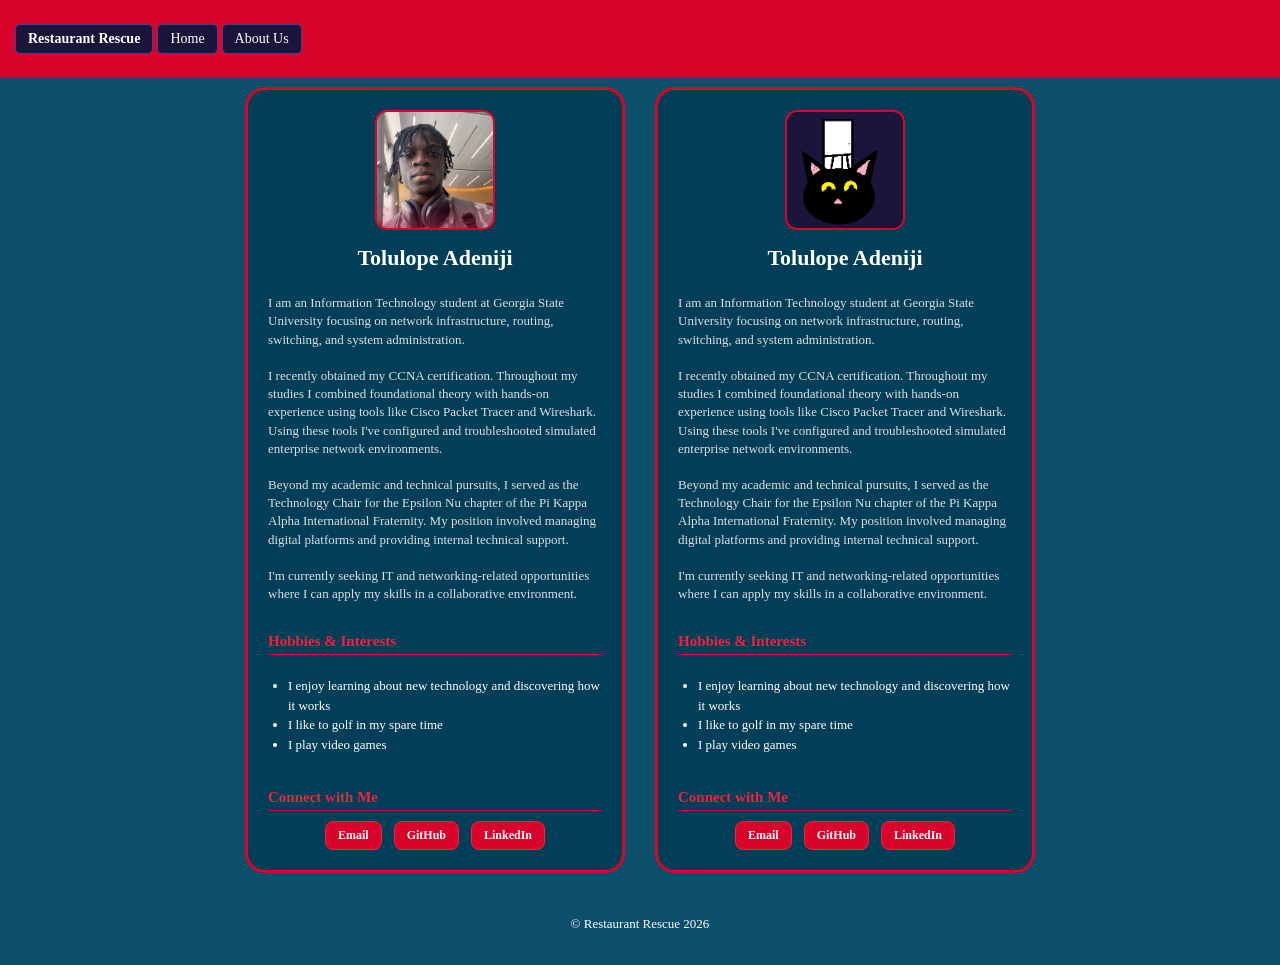
==== about.html @ b9311e80 "Added about me page" ====
<!DOCTYPE html>
<html lang="en">
<head>
    <meta charset="UTF-8">
    <meta name="viewport" content="width=device-width, initial-scale=1.0">
    <meta name="description" content="About the creators of Restaurant Rescue">
    <title>About Us - Restaurant Rescue</title>
    <link rel="stylesheet" href="about.css"> 
</head>
<body class="body">
    <!-- Nav Bar -->
    <header>
        <nav>
          <h1 id="nav-title">Restaurant Rescue</h1>
           
          <div class="nav-buttons">
              <a href="index.html" class="nav-link">
                 <div class="nav-button">Home</div>
              </a>

               <a href="about.html" class="nav-link">
                 <div class="nav-button">About Us</div>
               </a>      
            </div>
        </nav>
    </header>
    
    <!-- Main Content -->
    <main>
        <section class="grid-layout" >
            <div class="about-container">
                
                <!-- Tolu -->
                <div class="card">
                    <div class="image">
                        <img src="selfies/tolu.JPG" alt="Selfie of Tolu Adeniji">
                    </div>
                    <div class="profile">
                        <h2>Tolulope Adeniji</h2>
                        <p class="bio">I am an Information Technology student at Georgia State University focusing on network infrastructure, routing, switching, and system administration. <br><br>
                            I recently obtained my CCNA certification. Throughout my studies I combined foundational theory with hands-on experience using tools like Cisco Packet Tracer and Wireshark. Using these tools I've configured and troubleshooted simulated enterprise network environments. <br><br>
                            Beyond my academic and technical pursuits, I served as the Technology Chair for the Epsilon Nu chapter of the Pi Kappa Alpha International Fraternity. My position involved managing digital platforms and providing internal technical support. <br><br>
                            I'm currently seeking IT and networking-related opportunities where I can apply my skills in a collaborative environment.</p>
                        
                        <h3>Hobbies & Interests</h3>
                        <ul class="hobbies">
                            <li>I enjoy learning about new technology and discovering how it works</li>
                            <li>I like to golf in my spare time</li>
                            <li>I play video games</li>
                        </ul>

                        <div class="connect">
                            <h3>Connect with Me</h3>
                            <div class="links">
                                <a href="mailto:ToluDAdeniji@gmail.com" target="_blank">Email</a>
                                <a href="https://github.com/ToluDAdeniji" target="_blank">GitHub</a>
                                <a href="https://www.linkedin.com/in/tolu-daniel-adeniji/" target="_blank">LinkedIn</a>
                            </div>
                        </div>
                    </div>
                </div>

                <!-- Terrel -->
                <div class="card">
                    <div class="image">
                        <img src="cat-expressions/happy.png" alt="Creator 2 Portrait">
                    </div>
                    <div class="profile">
                        <h2>Tolulope Adeniji</h2>
                        <p class="bio">I am an Information Technology student at Georgia State University focusing on network infrastructure, routing, switching, and system administration. <br><br>
                            I recently obtained my CCNA certification. Throughout my studies I combined foundational theory with hands-on experience using tools like Cisco Packet Tracer and Wireshark. Using these tools I've configured and troubleshooted simulated enterprise network environments. <br><br>
                            Beyond my academic and technical pursuits, I served as the Technology Chair for the Epsilon Nu chapter of the Pi Kappa Alpha International Fraternity. My position involved managing digital platforms and providing internal technical support. <br><br>
                            I'm currently seeking IT and networking-related opportunities where I can apply my skills in a collaborative environment.</p>
                        
                        <h3>Hobbies & Interests</h3>
                        <ul class="hobbies">
                            <li>I enjoy learning about new technology and discovering how it works</li>
                            <li>I like to golf in my spare time</li>
                            <li>I play video games</li>
                        </ul>

                        <div class="connect">
                            <h3>Connect with Me</h3>
                            <div class="links">
                                <a href="mailto:ToluDAdeniji@gmail.com" target="_blank">Email</a>
                                <a href="https://github.com/ToluDAdeniji" target="_blank">GitHub</a>
                                <a href="https://www.linkedin.com/in/tolu-daniel-adeniji/" target="_blank">LinkedIn</a>
                            </div>
                        </div>
                    </div>
                </div>

            </div>
        </section>
    </main>

    <!-- Footer -->
    <footer>
        <p>&copy; Restaurant Rescue 2026</p>
    </footer>
</body>
</html>
---- about.css ----
html, body {
    margin: 0;
    padding: 0;
    width: 100%;
    min-height: 100vh;
    box-sizing: border-box;
}

*, *:before, *:after {
    box-sizing: inherit;
}

body {
    background-color: #0b4f6c;
    color: white;
    font-family: Georgia, 'Times New Roman', serif;
    display: flex;
    flex-direction: column;
}


nav {
    background-color: #d90429;
    padding: 12px 15px;
    width: 100%;
    box-sizing: border-box;
}

#nav-title, .nav-button {
    background-color: #1a153b;
    border: 1px solid #4a3f8a;
    border-radius: 5px;
    padding: 6px 12px;
    display: inline-block;
    font-size: 14px;
}

#nav-title {
    font-weight: bold;
}

.nav-buttons {
    display: inline-block;
}

.nav-link {
    text-decoration: none;
    color: white;
    margin-left: 0px;
}

main {
    padding: 10px;
    width: 100%;
    flex: 1;
}

/* Grid */
.grid-layout {
    display: flex;
    justify-content: center;
    width: 100%;
}

.about-container {
    display: flex;
    gap: 30px;
    justify-content: center;
    flex-wrap: wrap;
    width: 100%;
    max-width: 800px;
}

/* Card Styles */
.card {
    background-color: #013e58;
    border: 3px solid #d90429;
    border-radius: 20px;
    width: 380px;
    min-height: 540px; 
    padding: 20px;
    box-sizing: border-box;
    display: flex;
    flex-direction: column;
    align-items: center;
    text-align: center;
    position: relative;
    overflow-y: auto;
}

.image {
    width: 120px;
    height: 120px;
    border: 2px solid #d90429;
    border-radius: 12px;
    background-color: #1a153b;
    overflow: hidden;
    margin-bottom: 15px;
    display: flex;
    justify-content: center;
    align-items: center;
}

.image img {
    width: 100%;
    height: 100%;
    object-fit: cover;
}

.profile {
    display: flex;
    flex-direction: column;
    align-items: center;
    width: 100%;
}

.profile h2 {
    margin-top: 0;
    margin-bottom: 10px;
    font-size: 22px;
    color: #fff;
}

.bio {
    font-size: 13px;
    line-height: 1.4;
    color: #dfdfdf;
    margin-bottom: 15px;
    text-align: left;
}

.profile h3 {
    font-size: 15px;
    color: #ef233c;
    margin-bottom: 8px;
    border-bottom: 1px solid #d90429;
    padding-bottom: 4px;
    width: 100%;
    text-align: left;
}

.hobbies {
    text-align: left;
    font-size: 13px;
    line-height: 1.5;
    padding-left: 20px;
    margin-bottom: 20px;
    width: 100%;
    box-sizing: border-box;
    color: white;
}

.connect {
    width: 100%;
    margin-top: auto; 
    text-align: left;
}

.links {
    display: flex;
    justify-content: center;
    gap: 12px;
    margin-top: 10px;
    flex-wrap: wrap;
}

.links a {
    background-color: #d90429;
    border: 1px solid #ef233c;
    border-radius: 8px;
    color: white;
    text-decoration: none;
    font-size: 12px;
    font-weight: bold;
    padding: 6px 12px;
    transition: background-color 0.3s, transform 0.3s;
}

.links a:hover {
    background-color: #de6472;
    transform: scale(1.05);
}

/* Footer matching */
footer {
    text-align: center;
    margin: 20px 0;
    font-size: 13px;
}

.nav-button:hover {
    background-color: #2b2360;
}

.nav-link:focus-visible .nav-button,
.links a:focus-visible {
    outline: 2px solid #ffd166;
    outline-offset: 2px;
}

/* Mobile */
@media (max-width: 480px), (max-height: 660px) {
    main {
        padding: 5px;
    }
    nav {
        padding: 8px 10px;
    }
    .about-container {
        gap: 15px;
    }
    .card {
        width: 100%;
        max-width: 320px;
        min-height: auto;
        padding: 15px;
    }
    .image {
        width: 90px;
        height: 90px;
        margin-bottom: 10px;
    }
    .profile h2 {
        font-size: 18px;
    }
    .bio, .hobbies {
        font-size: 11.5px;
    }
    .profile h3 {
        font-size: 13px;
    }
    .links a {
        font-size: 10.5px;
        padding: 4px 8px;
    }
}
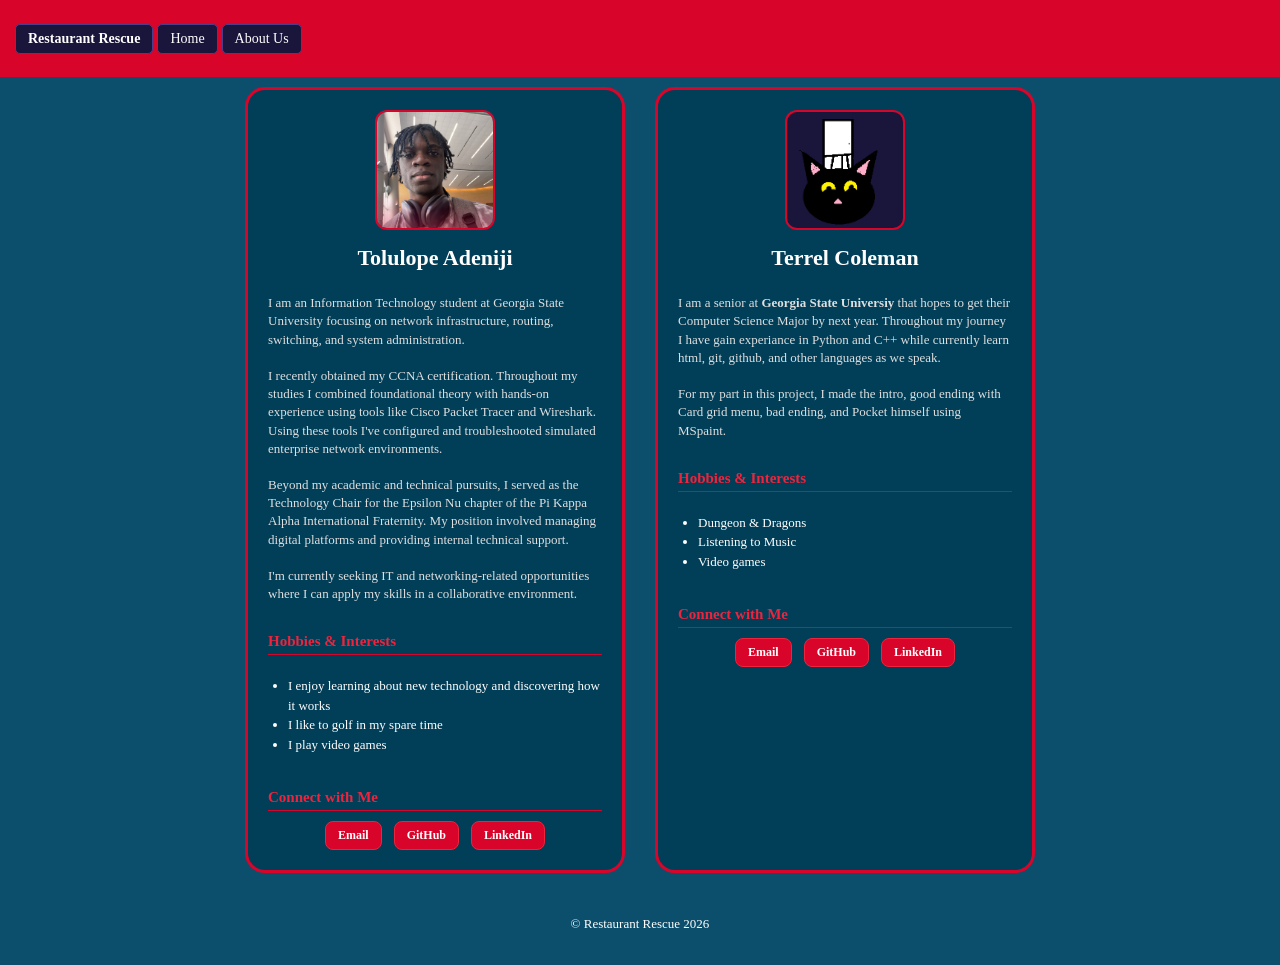
==== commit 787a39fe: "Completion of the Good ending and made some ajustments for the mobile version" ====
--- a/about.html
+++ b/about.html
@@ -66,25 +66,24 @@
                         <img src="cat-expressions/happy.png" alt="Creator 2 Portrait">
                     </div>
                     <div class="profile">
-                        <h2>Tolulope Adeniji</h2>
-                        <p class="bio">I am an Information Technology student at Georgia State University focusing on network infrastructure, routing, switching, and system administration. <br><br>
-                            I recently obtained my CCNA certification. Throughout my studies I combined foundational theory with hands-on experience using tools like Cisco Packet Tracer and Wireshark. Using these tools I've configured and troubleshooted simulated enterprise network environments. <br><br>
-                            Beyond my academic and technical pursuits, I served as the Technology Chair for the Epsilon Nu chapter of the Pi Kappa Alpha International Fraternity. My position involved managing digital platforms and providing internal technical support. <br><br>
-                            I'm currently seeking IT and networking-related opportunities where I can apply my skills in a collaborative environment.</p>
+                        <h2>Terrel Coleman</h2>
+                        <p class="bio"> I am a senior at <strong>Georgia State Universiy</strong> that hopes to get their Computer Science Major by next year. 
+                         Throughout my journey I have gain experiance in Python and C++ while currently learn html, git, github, and other languages as we speak. <br><br>
+                         For my part in this project, I made the intro, good ending with Card grid menu, bad ending, and Pocket himself using MSpaint.</p>
                         
                         <h3>Hobbies & Interests</h3>
                         <ul class="hobbies">
-                            <li>I enjoy learning about new technology and discovering how it works</li>
-                            <li>I like to golf in my spare time</li>
-                            <li>I play video games</li>
+                            <li>Dungeon & Dragons</li>
+                            <li>Listening to Music</li>
+                            <li>Video games</li>
                         </ul>
 
                         <div class="connect">
                             <h3>Connect with Me</h3>
                             <div class="links">
-                                <a href="mailto:ToluDAdeniji@gmail.com" target="_blank">Email</a>
-                                <a href="https://github.com/ToluDAdeniji" target="_blank">GitHub</a>
-                                <a href="https://www.linkedin.com/in/tolu-daniel-adeniji/" target="_blank">LinkedIn</a>
+                                <a href="tcoleman36@student.gsu.edu" target="_blank">Email</a>
+                                <a href="https://github.com/tcoleman36-btye" target="_blank">GitHub</a>
+                                <a href="https://github.com/tcoleman36-btye"  target="_blank">LinkedIn</a>
                             </div>
                         </div>
                     </div>
